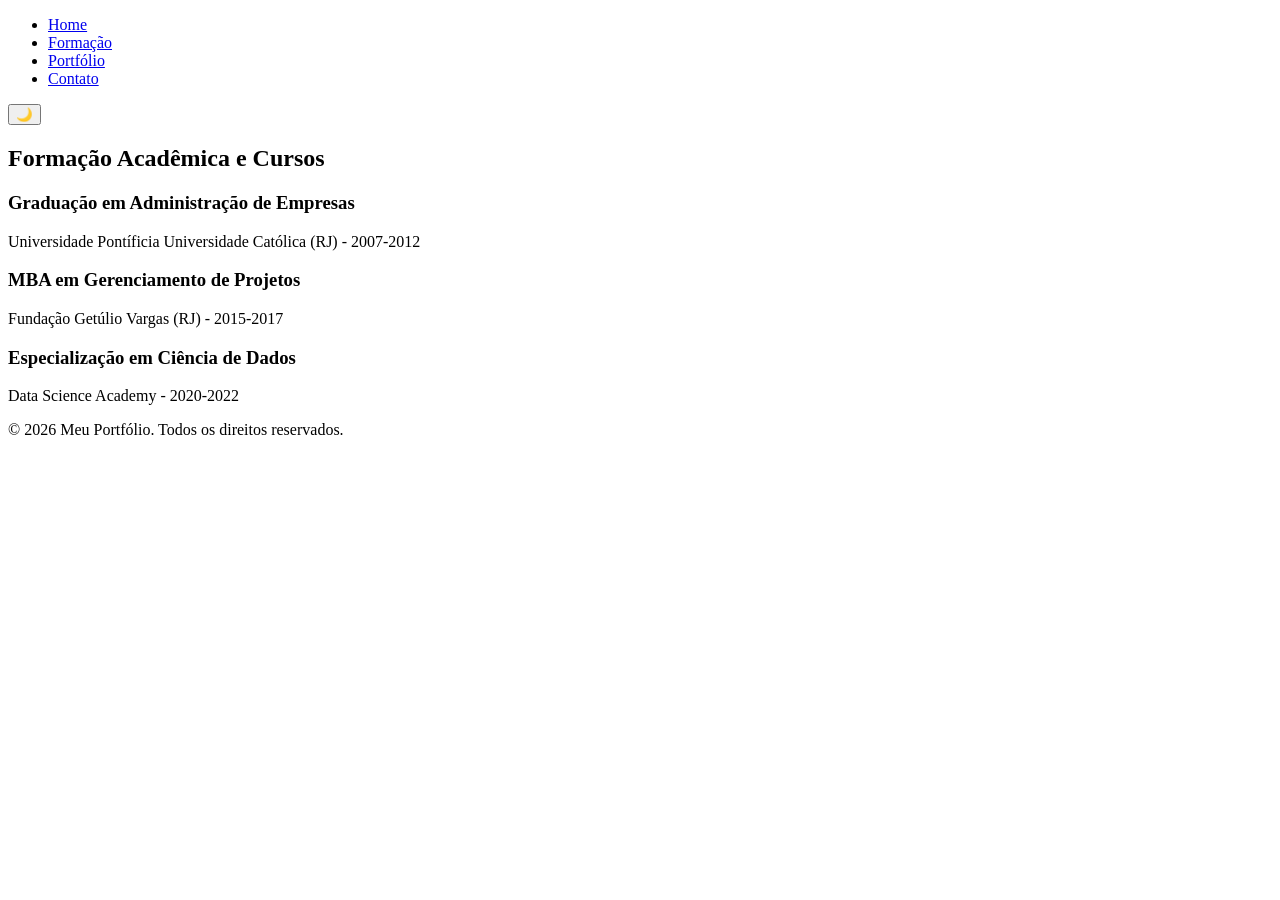
==== formacao.html @ 118352b8 "Upload do site "Sobre Mim" Atividade referente ao curso "Ferramentas de Desenvolvimento Web" pertenc" ====
<!-- Arquivo: formacao.html -->
<!DOCTYPE html>
<html lang="pt-BR">
<head>
    <meta charset="UTF-8">
    <meta name="viewport" content="width=device-width, initial-scale=1.0">
    <title>Formação - Portfólio</title>
    <link rel="stylesheet" href="style.css">
</head>
<body>
    <header>
        <nav class="navbar">
            <ul>
                <li><a href="index.html">Home</a></li>
                <li><a href="formacao.html" class="active">Formação</a></li>
                <li><a href="portfolio.html">Portfólio</a></li>
                <li><a href="contato.html">Contato</a></li>
            </ul>
            <button id="theme-toggle" aria-label="Alternar tema">🌙</button>
        </nav>
    </header>

    <main>
        <section class="content-section">
            <h1>Formação Acadêmica e Cursos</h1>
            <div class="timeline">
                <div class="timeline-item">
                    <h3>Graduação em Administração de Empresas</h3>
                    <p>Universidade Pontíficia Universidade Católica (RJ) - 2007-2012</p>
                </div>
                <div class="timeline-item">
                    <h3>MBA em Gerenciamento de Projetos</h3>
                    <p>Fundação Getúlio Vargas (RJ) - 2015-2017</p>
                </div>
                <div class="timeline-item">
                    <h3>Especialização em Ciência de Dados</h3>
                    <p>Data Science Academy - 2020-2022</p>
                </div>
            </div>
        </section>
    </main>

    <footer>
        <p>&copy; 2026 Meu Portfólio. Todos os direitos reservados.</p>
    </footer>

    <script src="js/script.js"></script>
</body>
</html>
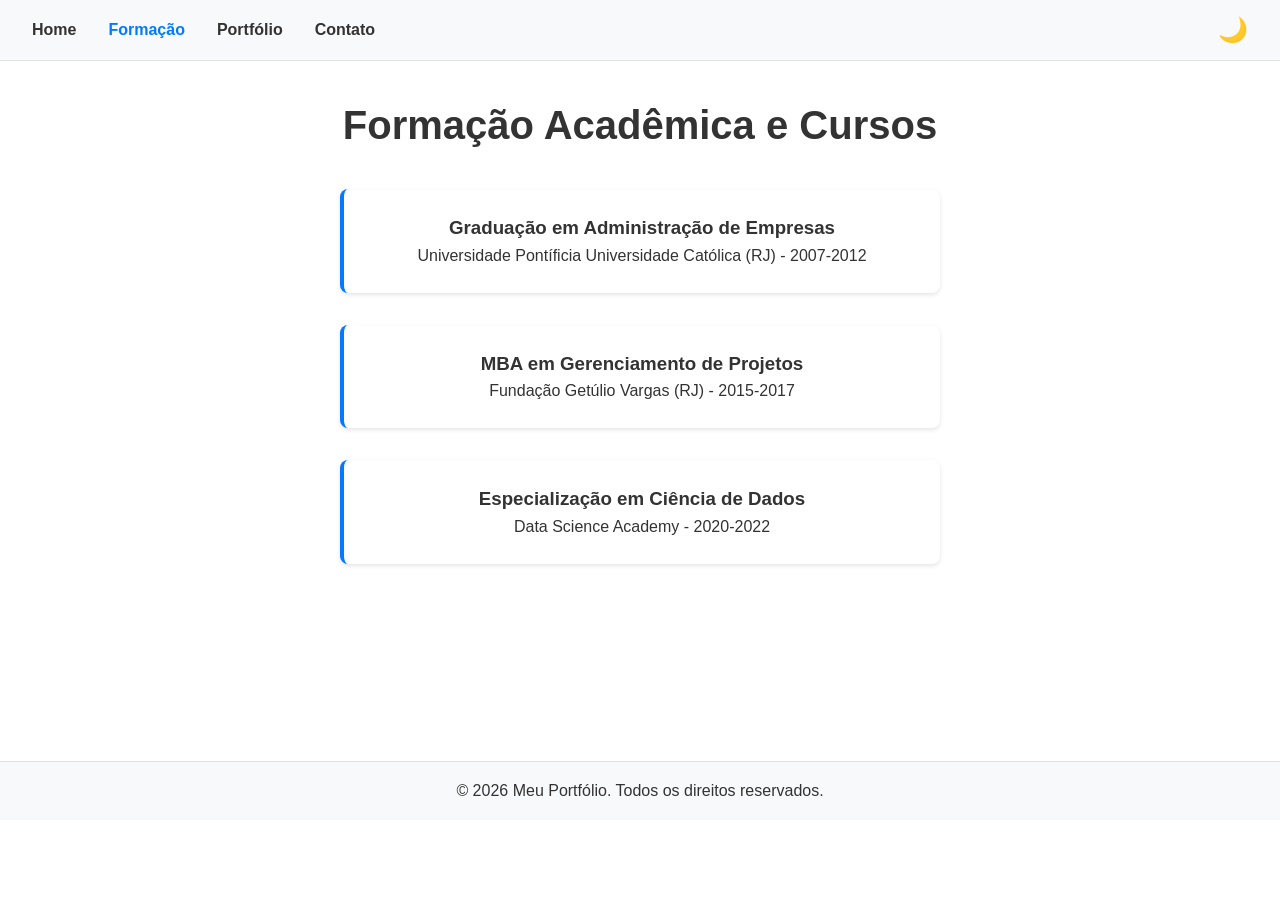
==== commit 2752d603: "formacao.html" ====
--- a/formacao.html
+++ b/formacao.html
@@ -5,7 +5,7 @@
     <meta charset="UTF-8">
     <meta name="viewport" content="width=device-width, initial-scale=1.0">
     <title>Formação - Portfólio</title>
-    <link rel="stylesheet" href="style.css">
+    <link rel="stylesheet" href="css/style.css">
 </head>
 <body>
     <header>
@@ -46,4 +46,4 @@
 
     <script src="js/script.js"></script>
 </body>
-</html>+</html>
--- a/css/style.css
+++ b/css/style.css
@@ -0,0 +1,232 @@
+
+/* Variáveis CSS para temas claro e escuro */
+:root {
+    --bg-color: #ffffff;
+    --text-color: #333333;
+    --header-bg: #f8f9fa;
+    --card-bg: #ffffff;
+    --border-color: #dee2e6;
+    --link-color: #007bff;
+    --btn-bg: #007bff;
+    --btn-hover: #0056b3;
+}
+
+body.dark {
+    --bg-color: #121212;
+    --text-color: #ffffff;
+    --header-bg: #1e1e1e;
+    --card-bg: #2d2d2d;
+    --border-color: #444444;
+    --link-color: #4dabf7;
+    --btn-bg: #4dabf7;
+    --btn-hover: #339af0;
+}
+
+/* Reset e base */
+* {
+    margin: 0;
+    padding: 0;
+    box-sizing: border-box;
+}
+
+body {
+    font-family: 'Arial', sans-serif;
+    line-height: 1.6;
+    color: var(--text-color);
+    background-color: var(--bg-color);
+    transition: background-color 0.3s, color 0.3s;
+}
+
+/* Navbar */
+.navbar {
+    background-color: var(--header-bg);
+    padding: 1rem 2rem;
+    display: flex;
+    justify-content: space-between;
+    align-items: center;
+    border-bottom: 1px solid var(--border-color);
+}
+
+.navbar ul {
+    list-style: none;
+    display: flex;
+}
+
+.navbar li {
+    margin-right: 2rem;
+}
+
+.navbar a {
+    text-decoration: none;
+    color: var(--text-color);
+    font-weight: bold;
+    transition: color 0.3s;
+}
+
+.navbar a:hover,
+.navbar a.active {
+    color: var(--link-color);
+}
+
+#theme-toggle {
+    background: none;
+    border: none;
+    font-size: 1.5rem;
+    cursor: pointer;
+    transition: transform 0.3s;
+}
+
+#theme-toggle:hover {
+    transform: scale(1.1);
+}
+
+/* Main content */
+main {
+    min-height: calc(100vh - 200px);
+    padding: 2rem;
+}
+
+.hero,
+.content-section {
+    max-width: 800px;
+    margin: 0 auto;
+    text-align: center;
+}
+
+h1 {
+    margin-bottom: 2rem;
+    font-size: 2.5rem;
+}
+
+.profile-img {
+    width: 250px;
+    height: 250px;
+    border-radius: 50%;
+    margin: 2rem 0;
+    box-shadow: 0 4px 8px rgba(0,0,0,0.1);
+}
+
+.skills ul {
+    list-style: none;
+    display: flex;
+    flex-wrap: wrap;
+    justify-content: center;
+    gap: 1rem;
+}
+
+.skills li {
+    background: var(--card-bg);
+    padding: 0.5rem 1rem;
+    border-radius: 20px;
+    border: 1px solid var(--border-color);
+}
+
+/* Timeline para formação */
+.timeline {
+    display: flex;
+    flex-direction: column;
+    gap: 2rem;
+    max-width: 600px;
+    margin: 0 auto;
+}
+
+.timeline-item {
+    background: var(--card-bg);
+    padding: 1.5rem;
+    border-radius: 8px;
+    box-shadow: 0 2px 4px rgba(0,0,0,0.1);
+    border-left: 4px solid var(--link-color);
+}
+
+/* Grid de portfólio */
+.portfolio-grid {
+    display: grid;
+    grid-template-columns: repeat(auto-fit, minmax(300px, 1fr));
+    gap: 2rem;
+    margin-top: 2rem;
+}
+
+.project-card {
+    background: var(--card-bg);
+    padding: 1.5rem;
+    border-radius: 8px;
+    box-shadow: 0 4px 8px rgba(0,0,0,0.1);
+    transition: transform 0.3s;
+}
+
+.project-card:hover {
+    transform: translateY(-5px);
+}
+
+/* Formulário de contato */
+form {
+    max-width: 500px;
+    margin: 0 auto;
+    display: flex;
+    flex-direction: column;
+    gap: 1rem;
+}
+
+label {
+    text-align: left;
+    font-weight: bold;
+}
+
+input,
+textarea {
+    padding: 0.75rem;
+    border: 1px solid var(--border-color);
+    border-radius: 4px;
+    background: var(--bg-color);
+    color: var(--text-color);
+    font-family: inherit;
+}
+
+/* Botões */
+.btn {
+    background-color: var(--btn-bg);
+    color: white;
+    padding: 0.75rem 1.5rem;
+    border: none;
+    border-radius: 4px;
+    cursor: pointer;
+    font-size: 1rem;
+    transition: background-color 0.3s;
+    text-decoration: none;
+    display: inline-block;
+    text-align: center;
+}
+
+.btn:hover {
+    background-color: var(--btn-hover);
+}
+
+/* Footer */
+footer {
+    background-color: var(--header-bg);
+    text-align: center;
+    padding: 1rem;
+    border-top: 1px solid var(--border-color);
+    margin-top: auto;
+}
+
+/* Responsivo */
+@media (max-width: 768px) {
+    .navbar ul {
+        flex-direction: column;
+        gap: 1rem;
+    }
+
+    .navbar {
+        flex-direction: column;
+        gap: 1rem;
+    }
+
+    h1 {
+        font-size: 2rem;
+    }
+
+    main {
+        padding: 1rem;
+    }
+}
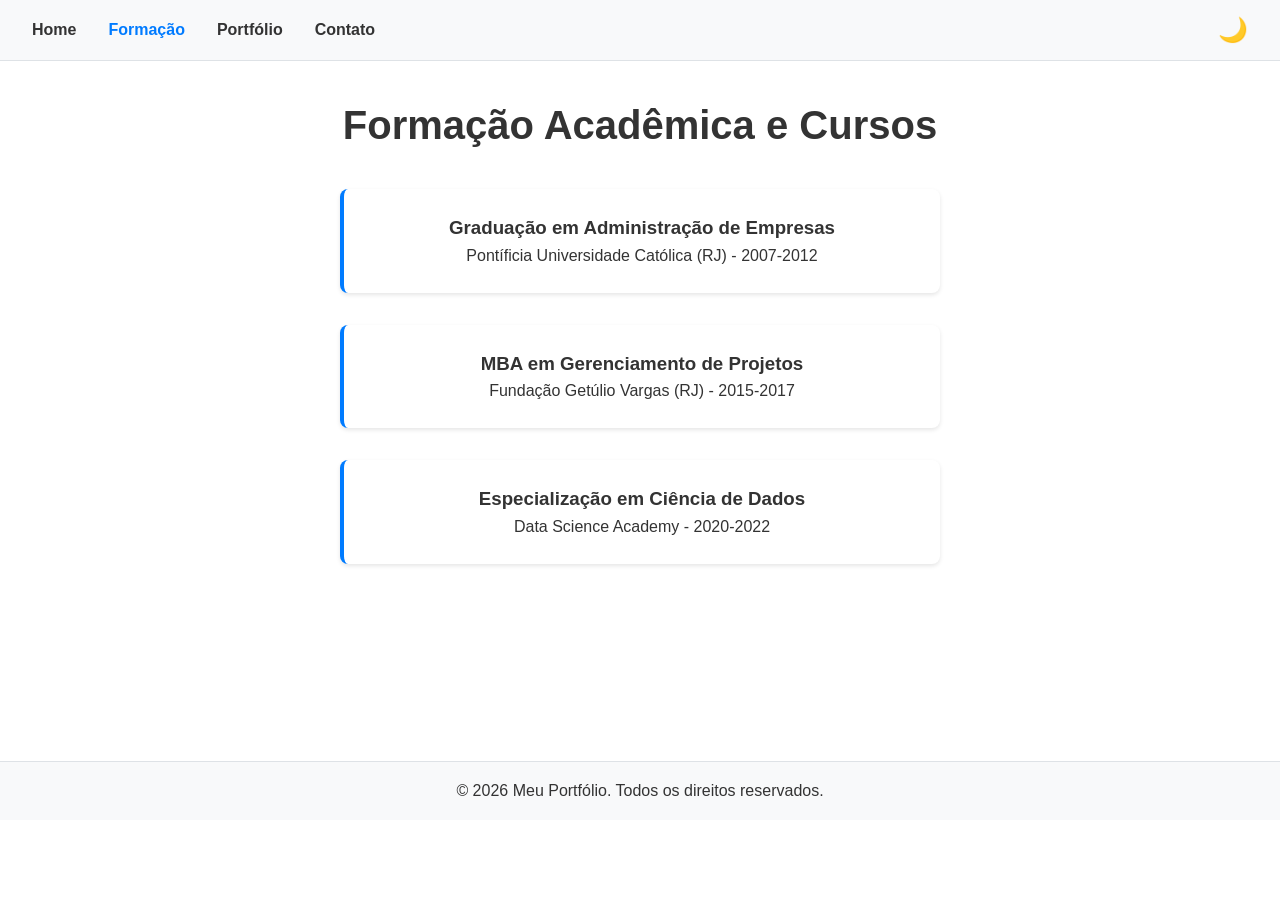
==== commit c13cf9b1: "formacao.html" ====
--- a/formacao.html
+++ b/formacao.html
@@ -26,7 +26,7 @@
             <div class="timeline">
                 <div class="timeline-item">
                     <h3>Graduação em Administração de Empresas</h3>
-                    <p>Universidade Pontíficia Universidade Católica (RJ) - 2007-2012</p>
+                    <p>Pontíficia Universidade Católica (RJ) - 2007-2012</p>
                 </div>
                 <div class="timeline-item">
                     <h3>MBA em Gerenciamento de Projetos</h3>
